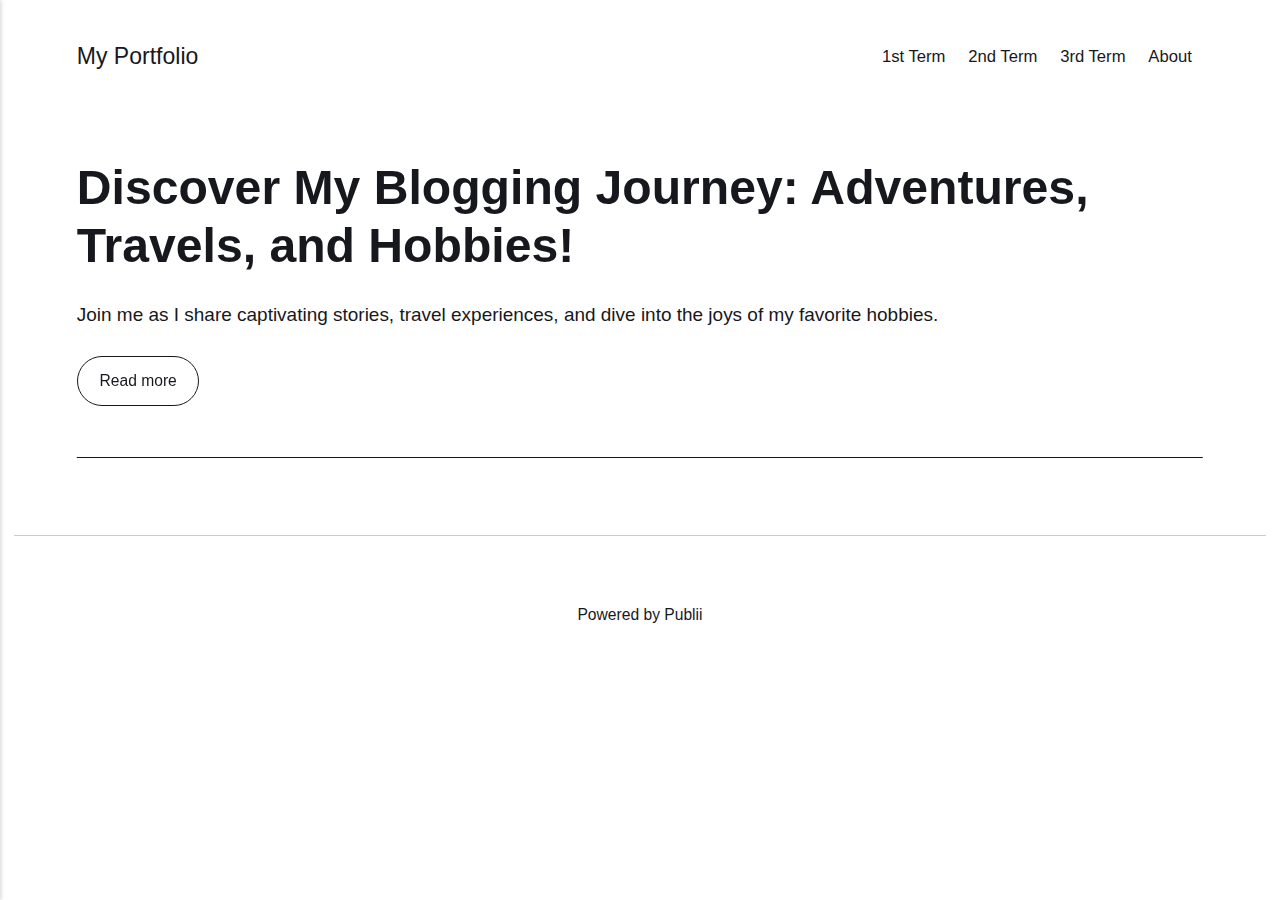
==== index.html @ 2cc001e4 "Updated from Publii" ====
<!DOCTYPE html><html lang="en-gb"><head><meta charset="utf-8"><meta http-equiv="X-UA-Compatible" content="IE=edge"><meta name="viewport" content="width=device-width,initial-scale=1"><title>My Portfolio</title><meta name="generator" content="Publii Open-Source CMS for Static Site"><link rel="canonical" href="https://velugqame.github.io/myportfolio/"><link rel="alternate" type="application/atom+xml" href="https://velugqame.github.io/myportfolio/feed.xml"><link rel="alternate" type="application/json" href="https://velugqame.github.io/myportfolio/feed.json"><meta property="og:title" content="My Portfolio"><meta property="og:site_name" content="My Portfolio"><meta property="og:description" content=""><meta property="og:url" content="https://velugqame.github.io/myportfolio/"><meta property="og:type" content="website"><link rel="stylesheet" href="https://velugqame.github.io/myportfolio/assets/css/style.css?v=b851508d3237cdb4b4981797f0760ab9"><script type="application/ld+json">{"@context":"http://schema.org","@type":"Organization","name":"My Portfolio","url":"https://velugqame.github.io/myportfolio/"}</script><noscript><style>img[loading] {
                    opacity: 1;
                }</style></noscript></head><body class="home-template"><header class="top js-header"><a class="logo" href="https://velugqame.github.io/myportfolio/">My Portfolio</a><nav class="navbar js-navbar"><button class="navbar__toggle js-toggle" aria-label="Menu" aria-haspopup="true" aria-expanded="false"><span class="navbar__toggle-box"><span class="navbar__toggle-inner">Menu</span></span></button><ul class="navbar__menu"><li><a href="https://velugqame.github.io/myportfolio/term-1.html" target="_self">1st Term</a></li><li><a href="https://velugqame.github.io/myportfolio/term-2.html" target="_self">2nd Term</a></li><li><a href="https://velugqame.github.io/myportfolio/term-3.html" target="_self">3rd Term</a></li><li><a href="https://velugqame.github.io/myportfolio/computers.html" target="_self">About</a></li></ul></nav></header><main><div class="hero hero--noimage"><header class="hero__content"><div class="wrapper"><h1>Discover My Blogging Journey: Adventures, Travels, and Hobbies!</h1><p>Join me as I share captivating stories, travel experiences, and dive into the joys of my favorite hobbies.</p><p><a href="#" class="btn">Read more</a></p></div></header></div><div class="wrapper feed"></div></main><footer class="footer"><div class="wrapper"><div class="footer__copyright">Powered by Publii</div><button onclick="backToTopFunction()" id="backToTop" class="footer__bttop" aria-label="Back to top" title="Back to top"><svg width="20" height="20"><use xlink:href="https://velugqame.github.io/myportfolio/assets/svg/svg-map.svg#toparrow"/></svg></button></div></footer><script defer="defer" src="https://velugqame.github.io/myportfolio/assets/js/scripts.min.js?v=ffcbea6c02c8178d10092962b235a5b0"></script><script>window.publiiThemeMenuConfig={mobileMenuMode:'sidebar',animationSpeed:300,submenuWidth: 'auto',doubleClickTime:500,mobileMenuExpandableSubmenus:true,relatedContainerForOverlayMenuSelector:'.top'};</script><script>var images = document.querySelectorAll('img[loading]');
        for (var i = 0; i < images.length; i++) {
            if (images[i].complete) {
                images[i].classList.add('is-loaded');
            } else {
                images[i].addEventListener('load', function () {
                    this.classList.add('is-loaded');
                }, false);
            }
        }</script></body></html>
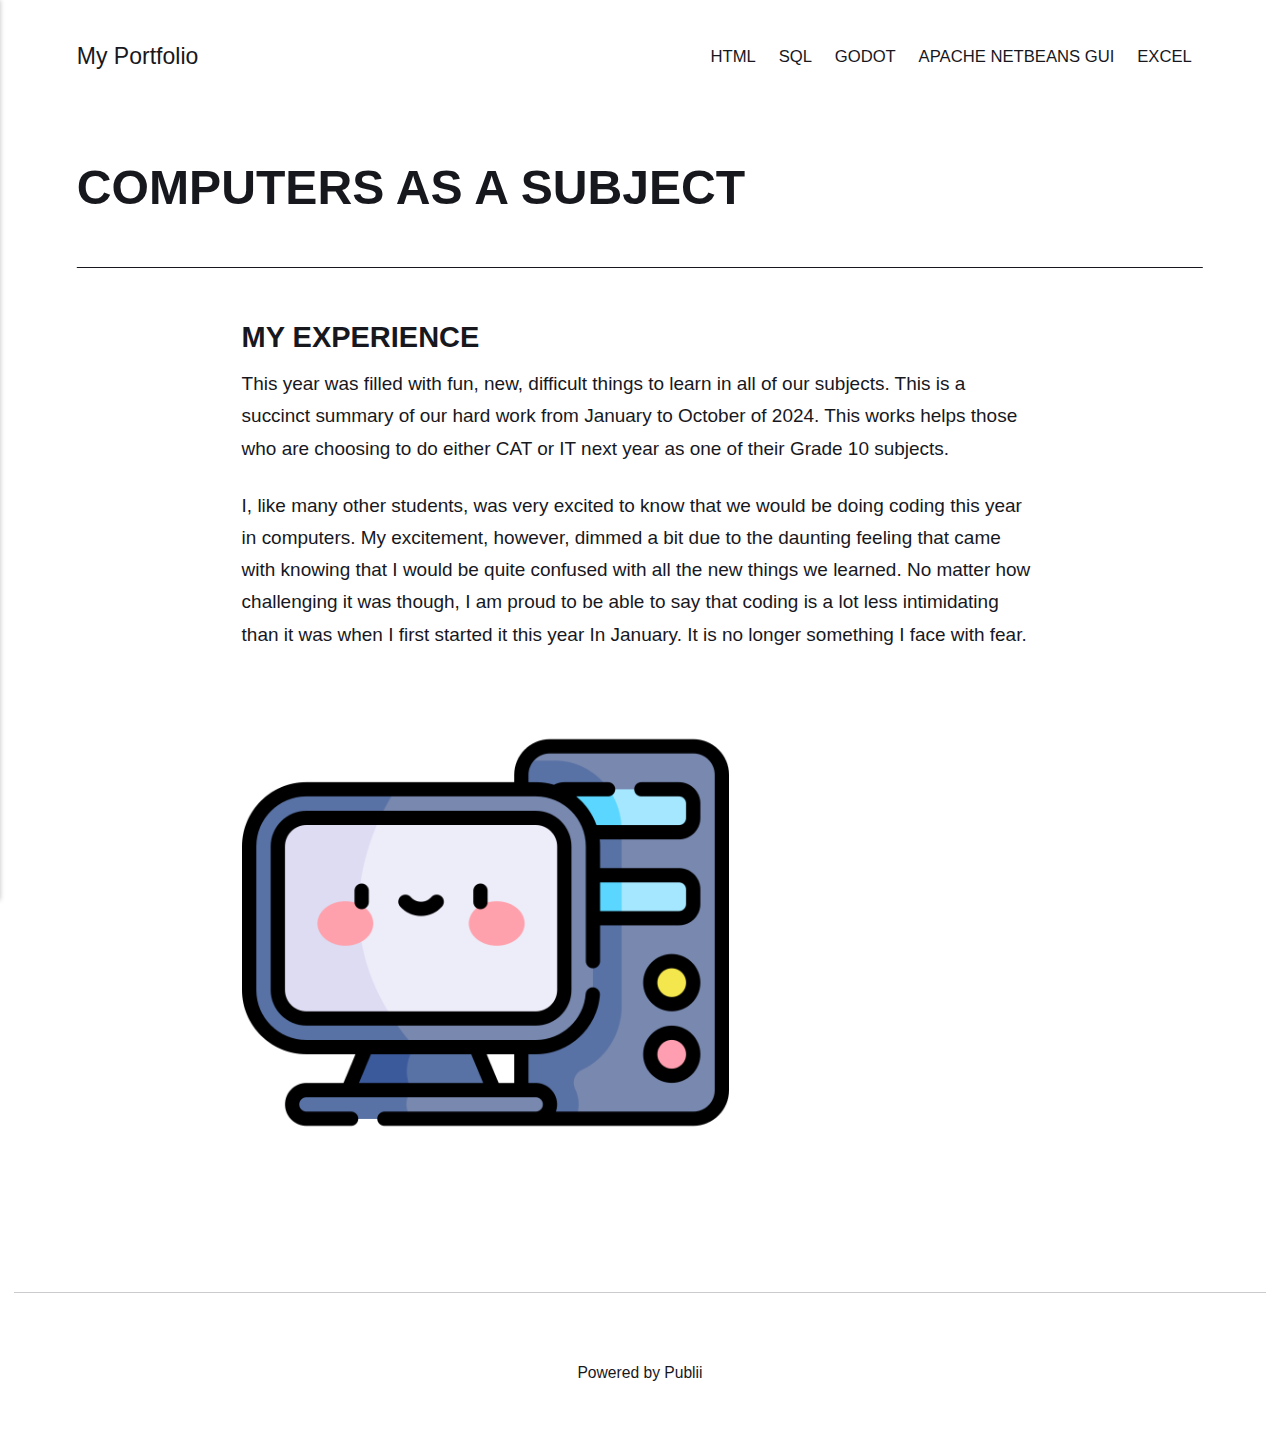
==== commit a9649b91: "Updated from Publii" ====
--- a/index.html
+++ b/index.html
@@ -1,6 +1,6 @@
-<!DOCTYPE html><html lang="en-gb"><head><meta charset="utf-8"><meta http-equiv="X-UA-Compatible" content="IE=edge"><meta name="viewport" content="width=device-width,initial-scale=1"><title>My Portfolio</title><meta name="generator" content="Publii Open-Source CMS for Static Site"><link rel="canonical" href="https://velugqame.github.io/myportfolio/"><link rel="alternate" type="application/atom+xml" href="https://velugqame.github.io/myportfolio/feed.xml"><link rel="alternate" type="application/json" href="https://velugqame.github.io/myportfolio/feed.json"><meta property="og:title" content="My Portfolio"><meta property="og:site_name" content="My Portfolio"><meta property="og:description" content=""><meta property="og:url" content="https://velugqame.github.io/myportfolio/"><meta property="og:type" content="website"><link rel="stylesheet" href="https://velugqame.github.io/myportfolio/assets/css/style.css?v=b851508d3237cdb4b4981797f0760ab9"><script type="application/ld+json">{"@context":"http://schema.org","@type":"Organization","name":"My Portfolio","url":"https://velugqame.github.io/myportfolio/"}</script><noscript><style>img[loading] {
+<!DOCTYPE html><html lang="en-gb"><head><meta charset="utf-8"><meta http-equiv="X-UA-Compatible" content="IE=edge"><meta name="viewport" content="width=device-width,initial-scale=1"><title>COMPUTERS AS A SUBJECT - My Portfolio</title><meta name="description" content="MY EXPERIENCE This year was filled with fun, new, difficult things to learn in all of our subjects. This is a succinct summary of our hard work from January to October of 2024. This works helps those who are choosing to do either CAT or&hellip;"><meta name="generator" content="Publii Open-Source CMS for Static Site"><link rel="canonical" href="https://velugqame.github.io/myportfolio/"><link rel="alternate" type="application/atom+xml" href="https://velugqame.github.io/myportfolio/feed.xml"><link rel="alternate" type="application/json" href="https://velugqame.github.io/myportfolio/feed.json"><meta property="og:title" content="COMPUTERS AS A SUBJECT"><meta property="og:site_name" content="My Portfolio"><meta property="og:description" content="MY EXPERIENCE This year was filled with fun, new, difficult things to learn in all of our subjects. This is a succinct summary of our hard work from January to October of 2024. This works helps those who are choosing to do either CAT or&hellip;"><meta property="og:url" content="https://velugqame.github.io/myportfolio/computers.html"><meta property="og:type" content="article"><link rel="stylesheet" href="https://velugqame.github.io/myportfolio/assets/css/style.css?v=d01a82cb4ceb34d5d99850dd605e3a26"><script type="application/ld+json">{"@context":"http://schema.org","@type":"Article","mainEntityOfPage":{"@type":"WebPage","@id":"https://velugqame.github.io/myportfolio/"},"headline":"COMPUTERS AS A SUBJECT","datePublished":"2024-10-14T11:41","dateModified":"2024-10-25T10:19","description":"MY EXPERIENCE This year was filled with fun, new, difficult things to learn in all of our subjects. This is a succinct summary of our hard work from January to October of 2024. This works helps those who are choosing to do either CAT or&hellip;","author":{"@type":"Person","name":"Vel'ugqame Mgudlwa","url":"https://velugqame.github.io/myportfolio/authors/velugqame-mgudlwa/"},"publisher":{"@type":"Organization","name":"Vel'ugqame Mgudlwa"}}</script><noscript><style>img[loading] {
                     opacity: 1;
-                }</style></noscript></head><body class="home-template"><header class="top js-header"><a class="logo" href="https://velugqame.github.io/myportfolio/">My Portfolio</a><nav class="navbar js-navbar"><button class="navbar__toggle js-toggle" aria-label="Menu" aria-haspopup="true" aria-expanded="false"><span class="navbar__toggle-box"><span class="navbar__toggle-inner">Menu</span></span></button><ul class="navbar__menu"><li><a href="https://velugqame.github.io/myportfolio/term-1.html" target="_self">1st Term</a></li><li><a href="https://velugqame.github.io/myportfolio/term-2.html" target="_self">2nd Term</a></li><li><a href="https://velugqame.github.io/myportfolio/term-3.html" target="_self">3rd Term</a></li><li><a href="https://velugqame.github.io/myportfolio/computers.html" target="_self">About</a></li></ul></nav></header><main><div class="hero hero--noimage"><header class="hero__content"><div class="wrapper"><h1>Discover My Blogging Journey: Adventures, Travels, and Hobbies!</h1><p>Join me as I share captivating stories, travel experiences, and dive into the joys of my favorite hobbies.</p><p><a href="#" class="btn">Read more</a></p></div></header></div><div class="wrapper feed"></div></main><footer class="footer"><div class="wrapper"><div class="footer__copyright">Powered by Publii</div><button onclick="backToTopFunction()" id="backToTop" class="footer__bttop" aria-label="Back to top" title="Back to top"><svg width="20" height="20"><use xlink:href="https://velugqame.github.io/myportfolio/assets/svg/svg-map.svg#toparrow"/></svg></button></div></footer><script defer="defer" src="https://velugqame.github.io/myportfolio/assets/js/scripts.min.js?v=ffcbea6c02c8178d10092962b235a5b0"></script><script>window.publiiThemeMenuConfig={mobileMenuMode:'sidebar',animationSpeed:300,submenuWidth: 'auto',doubleClickTime:500,mobileMenuExpandableSubmenus:true,relatedContainerForOverlayMenuSelector:'.top'};</script><script>var images = document.querySelectorAll('img[loading]');
+                }</style></noscript></head><body class="page-template"><header class="top js-header"><a class="logo" href="https://velugqame.github.io/myportfolio/">My Portfolio</a><nav class="navbar js-navbar"><button class="navbar__toggle js-toggle" aria-label="Menu" aria-haspopup="true" aria-expanded="false"><span class="navbar__toggle-box"><span class="navbar__toggle-inner">Menu</span></span></button><ul class="navbar__menu"><li><a href="https://velugqame.github.io/myportfolio/the-real-work.html" target="_self">HTML</a></li><li><a href="https://velugqame.github.io/myportfolio/sql.html" target="_self">SQL</a></li><li><a href="https://velugqame.github.io/myportfolio/godot.html" target="_self">GODOT</a></li><li><a href="https://velugqame.github.io/myportfolio/java.html" target="_self">APACHE NETBEANS GUI</a></li><li><a href="https://velugqame.github.io/myportfolio/excel-functions.html" target="_self">EXCEL</a></li></ul></nav></header><main class="page"><article class="content"><div class="hero hero--noimage"><header class="hero__content"><div class="wrapper"><h1>COMPUTERS AS A SUBJECT</h1></div></header></div><div class="entry-wrapper content__entry"><h3>MY EXPERIENCE</h3><p>This year was filled with fun, new, difficult things to learn in all of our subjects. This is a succinct summary of our hard work from January to October of 2024. This works helps those who are choosing to do either CAT or IT next year as one of their Grade 10 subjects.</p><p>I, like many other students, was very excited to know that we would be doing coding this year in computers. My excitement, however, dimmed a bit due to the daunting feeling that came with knowing that I would be quite confused with all the new things we learned. No matter how challenging it was though, I am proud to be able to say that coding is a lot less intimidating than it was when I first started it this year In January. It is no longer something I face with fear.</p><figure class="post__image"><img loading="lazy" src="https://velugqame.github.io/myportfolio/media/posts/4/computer.png" alt="" width="487" height="487" sizes="(max-width: 1920px) 100vw, 1920px" srcset="https://velugqame.github.io/myportfolio/media/posts/4/responsive/computer-xs.png 640w, https://velugqame.github.io/myportfolio/media/posts/4/responsive/computer-sm.png 768w, https://velugqame.github.io/myportfolio/media/posts/4/responsive/computer-md.png 1024w, https://velugqame.github.io/myportfolio/media/posts/4/responsive/computer-lg.png 1366w, https://velugqame.github.io/myportfolio/media/posts/4/responsive/computer-xl.png 1600w, https://velugqame.github.io/myportfolio/media/posts/4/responsive/computer-2xl.png 1920w"></figure></div></article></main><footer class="footer"><div class="wrapper"><div class="footer__copyright"><p>Powered by Publii</p></div><button onclick="backToTopFunction()" id="backToTop" class="footer__bttop" aria-label="Back to top" title="Back to top"><svg width="20" height="20"><use xlink:href="https://velugqame.github.io/myportfolio/assets/svg/svg-map.svg#toparrow"/></svg></button></div></footer><script defer="defer" src="https://velugqame.github.io/myportfolio/assets/js/scripts.min.js?v=ffcbea6c02c8178d10092962b235a5b0"></script><script>window.publiiThemeMenuConfig={mobileMenuMode:'sidebar',animationSpeed:300,submenuWidth: 'auto',doubleClickTime:500,mobileMenuExpandableSubmenus:true,relatedContainerForOverlayMenuSelector:'.top'};</script><script>var images = document.querySelectorAll('img[loading]');
         for (var i = 0; i < images.length; i++) {
             if (images[i].complete) {
                 images[i].classList.add('is-loaded');
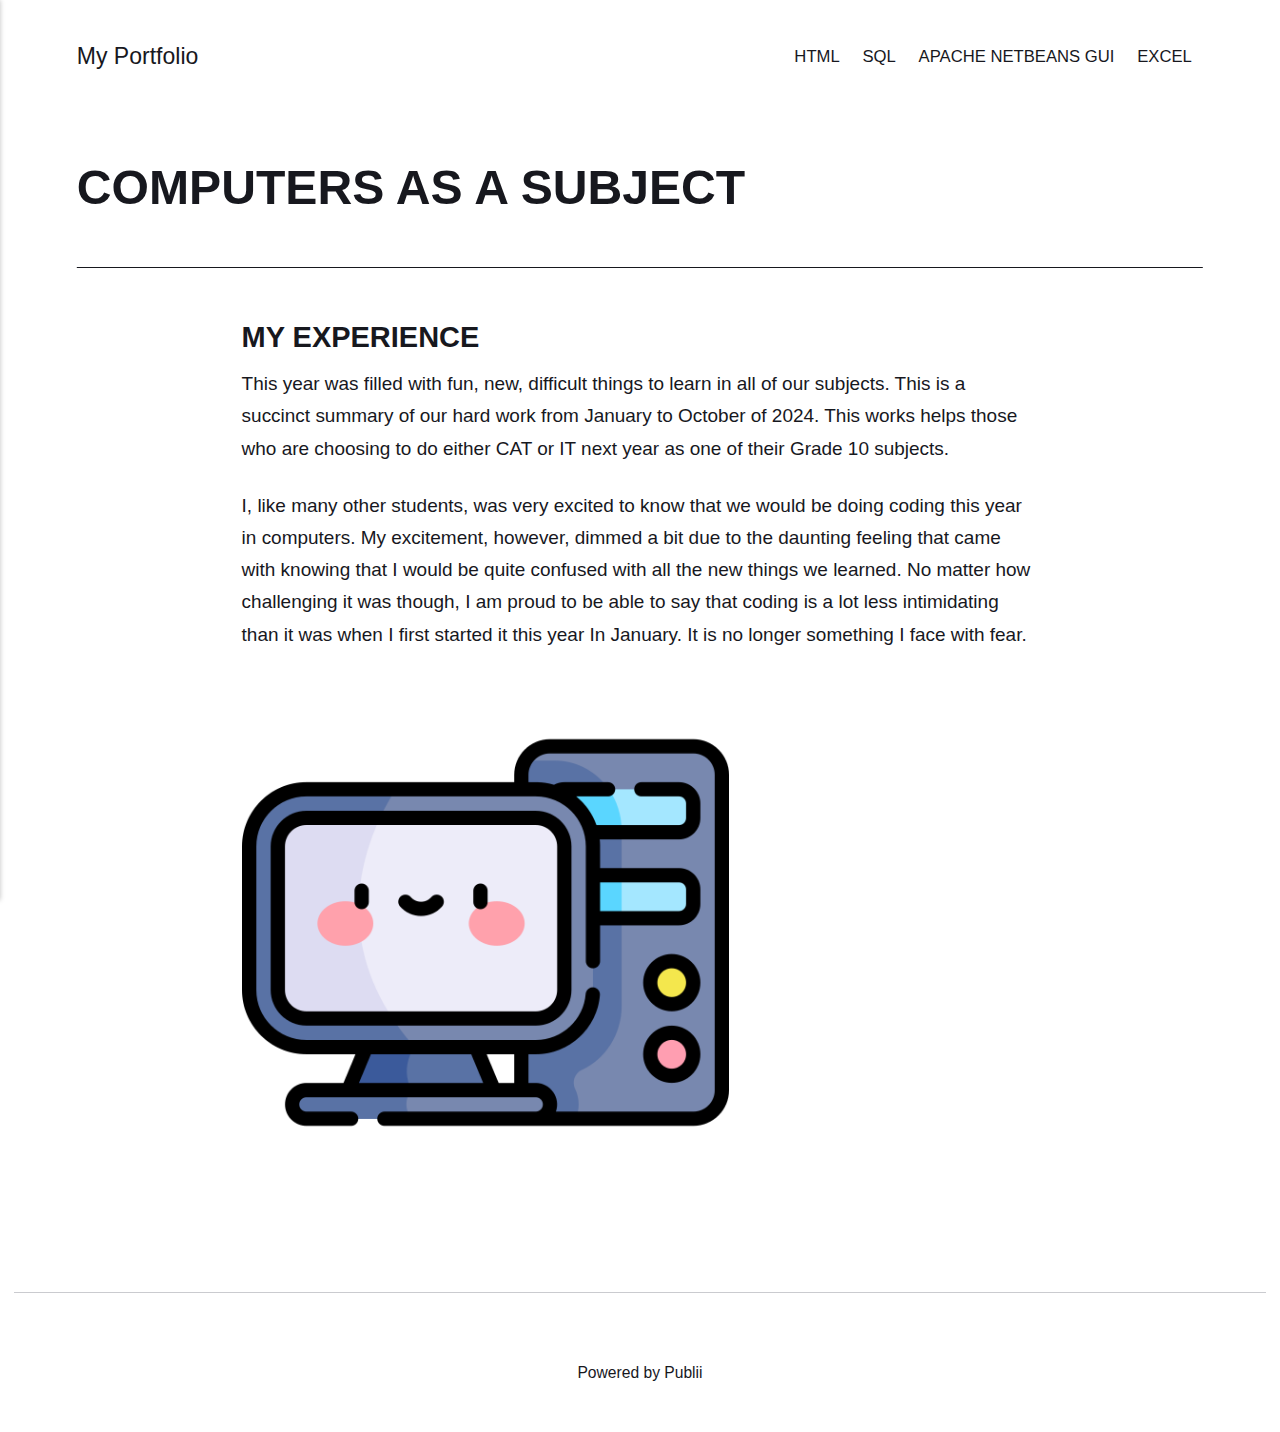
==== commit b2a98cd5: "Updated from Publii" ====
--- a/index.html
+++ b/index.html
@@ -1,6 +1,6 @@
 <!DOCTYPE html><html lang="en-gb"><head><meta charset="utf-8"><meta http-equiv="X-UA-Compatible" content="IE=edge"><meta name="viewport" content="width=device-width,initial-scale=1"><title>COMPUTERS AS A SUBJECT - My Portfolio</title><meta name="description" content="MY EXPERIENCE This year was filled with fun, new, difficult things to learn in all of our subjects. This is a succinct summary of our hard work from January to October of 2024. This works helps those who are choosing to do either CAT or&hellip;"><meta name="generator" content="Publii Open-Source CMS for Static Site"><link rel="canonical" href="https://velugqame.github.io/myportfolio/"><link rel="alternate" type="application/atom+xml" href="https://velugqame.github.io/myportfolio/feed.xml"><link rel="alternate" type="application/json" href="https://velugqame.github.io/myportfolio/feed.json"><meta property="og:title" content="COMPUTERS AS A SUBJECT"><meta property="og:site_name" content="My Portfolio"><meta property="og:description" content="MY EXPERIENCE This year was filled with fun, new, difficult things to learn in all of our subjects. This is a succinct summary of our hard work from January to October of 2024. This works helps those who are choosing to do either CAT or&hellip;"><meta property="og:url" content="https://velugqame.github.io/myportfolio/computers.html"><meta property="og:type" content="article"><link rel="stylesheet" href="https://velugqame.github.io/myportfolio/assets/css/style.css?v=d01a82cb4ceb34d5d99850dd605e3a26"><script type="application/ld+json">{"@context":"http://schema.org","@type":"Article","mainEntityOfPage":{"@type":"WebPage","@id":"https://velugqame.github.io/myportfolio/"},"headline":"COMPUTERS AS A SUBJECT","datePublished":"2024-10-14T11:41","dateModified":"2024-10-25T10:19","description":"MY EXPERIENCE This year was filled with fun, new, difficult things to learn in all of our subjects. This is a succinct summary of our hard work from January to October of 2024. This works helps those who are choosing to do either CAT or&hellip;","author":{"@type":"Person","name":"Vel'ugqame Mgudlwa","url":"https://velugqame.github.io/myportfolio/authors/velugqame-mgudlwa/"},"publisher":{"@type":"Organization","name":"Vel'ugqame Mgudlwa"}}</script><noscript><style>img[loading] {
                     opacity: 1;
-                }</style></noscript></head><body class="page-template"><header class="top js-header"><a class="logo" href="https://velugqame.github.io/myportfolio/">My Portfolio</a><nav class="navbar js-navbar"><button class="navbar__toggle js-toggle" aria-label="Menu" aria-haspopup="true" aria-expanded="false"><span class="navbar__toggle-box"><span class="navbar__toggle-inner">Menu</span></span></button><ul class="navbar__menu"><li><a href="https://velugqame.github.io/myportfolio/the-real-work.html" target="_self">HTML</a></li><li><a href="https://velugqame.github.io/myportfolio/sql.html" target="_self">SQL</a></li><li><a href="https://velugqame.github.io/myportfolio/godot.html" target="_self">GODOT</a></li><li><a href="https://velugqame.github.io/myportfolio/java.html" target="_self">APACHE NETBEANS GUI</a></li><li><a href="https://velugqame.github.io/myportfolio/excel-functions.html" target="_self">EXCEL</a></li></ul></nav></header><main class="page"><article class="content"><div class="hero hero--noimage"><header class="hero__content"><div class="wrapper"><h1>COMPUTERS AS A SUBJECT</h1></div></header></div><div class="entry-wrapper content__entry"><h3>MY EXPERIENCE</h3><p>This year was filled with fun, new, difficult things to learn in all of our subjects. This is a succinct summary of our hard work from January to October of 2024. This works helps those who are choosing to do either CAT or IT next year as one of their Grade 10 subjects.</p><p>I, like many other students, was very excited to know that we would be doing coding this year in computers. My excitement, however, dimmed a bit due to the daunting feeling that came with knowing that I would be quite confused with all the new things we learned. No matter how challenging it was though, I am proud to be able to say that coding is a lot less intimidating than it was when I first started it this year In January. It is no longer something I face with fear.</p><figure class="post__image"><img loading="lazy" src="https://velugqame.github.io/myportfolio/media/posts/4/computer.png" alt="" width="487" height="487" sizes="(max-width: 1920px) 100vw, 1920px" srcset="https://velugqame.github.io/myportfolio/media/posts/4/responsive/computer-xs.png 640w, https://velugqame.github.io/myportfolio/media/posts/4/responsive/computer-sm.png 768w, https://velugqame.github.io/myportfolio/media/posts/4/responsive/computer-md.png 1024w, https://velugqame.github.io/myportfolio/media/posts/4/responsive/computer-lg.png 1366w, https://velugqame.github.io/myportfolio/media/posts/4/responsive/computer-xl.png 1600w, https://velugqame.github.io/myportfolio/media/posts/4/responsive/computer-2xl.png 1920w"></figure></div></article></main><footer class="footer"><div class="wrapper"><div class="footer__copyright"><p>Powered by Publii</p></div><button onclick="backToTopFunction()" id="backToTop" class="footer__bttop" aria-label="Back to top" title="Back to top"><svg width="20" height="20"><use xlink:href="https://velugqame.github.io/myportfolio/assets/svg/svg-map.svg#toparrow"/></svg></button></div></footer><script defer="defer" src="https://velugqame.github.io/myportfolio/assets/js/scripts.min.js?v=ffcbea6c02c8178d10092962b235a5b0"></script><script>window.publiiThemeMenuConfig={mobileMenuMode:'sidebar',animationSpeed:300,submenuWidth: 'auto',doubleClickTime:500,mobileMenuExpandableSubmenus:true,relatedContainerForOverlayMenuSelector:'.top'};</script><script>var images = document.querySelectorAll('img[loading]');
+                }</style></noscript></head><body class="page-template"><header class="top js-header"><a class="logo" href="https://velugqame.github.io/myportfolio/">My Portfolio</a><nav class="navbar js-navbar"><button class="navbar__toggle js-toggle" aria-label="Menu" aria-haspopup="true" aria-expanded="false"><span class="navbar__toggle-box"><span class="navbar__toggle-inner">Menu</span></span></button><ul class="navbar__menu"><li><a href="https://velugqame.github.io/myportfolio/the-real-work.html" target="_self">HTML</a></li><li><a href="https://velugqame.github.io/myportfolio/sql.html" target="_self">SQL</a></li><li><a href="https://velugqame.github.io/myportfolio/java.html" target="_self">APACHE NETBEANS GUI</a></li><li><a href="https://velugqame.github.io/myportfolio/excel-functions.html" target="_self">EXCEL</a></li></ul></nav></header><main class="page"><article class="content"><div class="hero hero--noimage"><header class="hero__content"><div class="wrapper"><h1>COMPUTERS AS A SUBJECT</h1></div></header></div><div class="entry-wrapper content__entry"><h3>MY EXPERIENCE</h3><p>This year was filled with fun, new, difficult things to learn in all of our subjects. This is a succinct summary of our hard work from January to October of 2024. This works helps those who are choosing to do either CAT or IT next year as one of their Grade 10 subjects.</p><p>I, like many other students, was very excited to know that we would be doing coding this year in computers. My excitement, however, dimmed a bit due to the daunting feeling that came with knowing that I would be quite confused with all the new things we learned. No matter how challenging it was though, I am proud to be able to say that coding is a lot less intimidating than it was when I first started it this year In January. It is no longer something I face with fear.</p><figure class="post__image"><img loading="lazy" src="https://velugqame.github.io/myportfolio/media/posts/4/computer.png" alt="" width="487" height="487" sizes="(max-width: 1920px) 100vw, 1920px" srcset="https://velugqame.github.io/myportfolio/media/posts/4/responsive/computer-xs.png 640w, https://velugqame.github.io/myportfolio/media/posts/4/responsive/computer-sm.png 768w, https://velugqame.github.io/myportfolio/media/posts/4/responsive/computer-md.png 1024w, https://velugqame.github.io/myportfolio/media/posts/4/responsive/computer-lg.png 1366w, https://velugqame.github.io/myportfolio/media/posts/4/responsive/computer-xl.png 1600w, https://velugqame.github.io/myportfolio/media/posts/4/responsive/computer-2xl.png 1920w"></figure></div></article></main><footer class="footer"><div class="wrapper"><div class="footer__copyright"><p>Powered by Publii</p></div><button onclick="backToTopFunction()" id="backToTop" class="footer__bttop" aria-label="Back to top" title="Back to top"><svg width="20" height="20"><use xlink:href="https://velugqame.github.io/myportfolio/assets/svg/svg-map.svg#toparrow"/></svg></button></div></footer><script defer="defer" src="https://velugqame.github.io/myportfolio/assets/js/scripts.min.js?v=ffcbea6c02c8178d10092962b235a5b0"></script><script>window.publiiThemeMenuConfig={mobileMenuMode:'sidebar',animationSpeed:300,submenuWidth: 'auto',doubleClickTime:500,mobileMenuExpandableSubmenus:true,relatedContainerForOverlayMenuSelector:'.top'};</script><script>var images = document.querySelectorAll('img[loading]');
         for (var i = 0; i < images.length; i++) {
             if (images[i].complete) {
                 images[i].classList.add('is-loaded');
